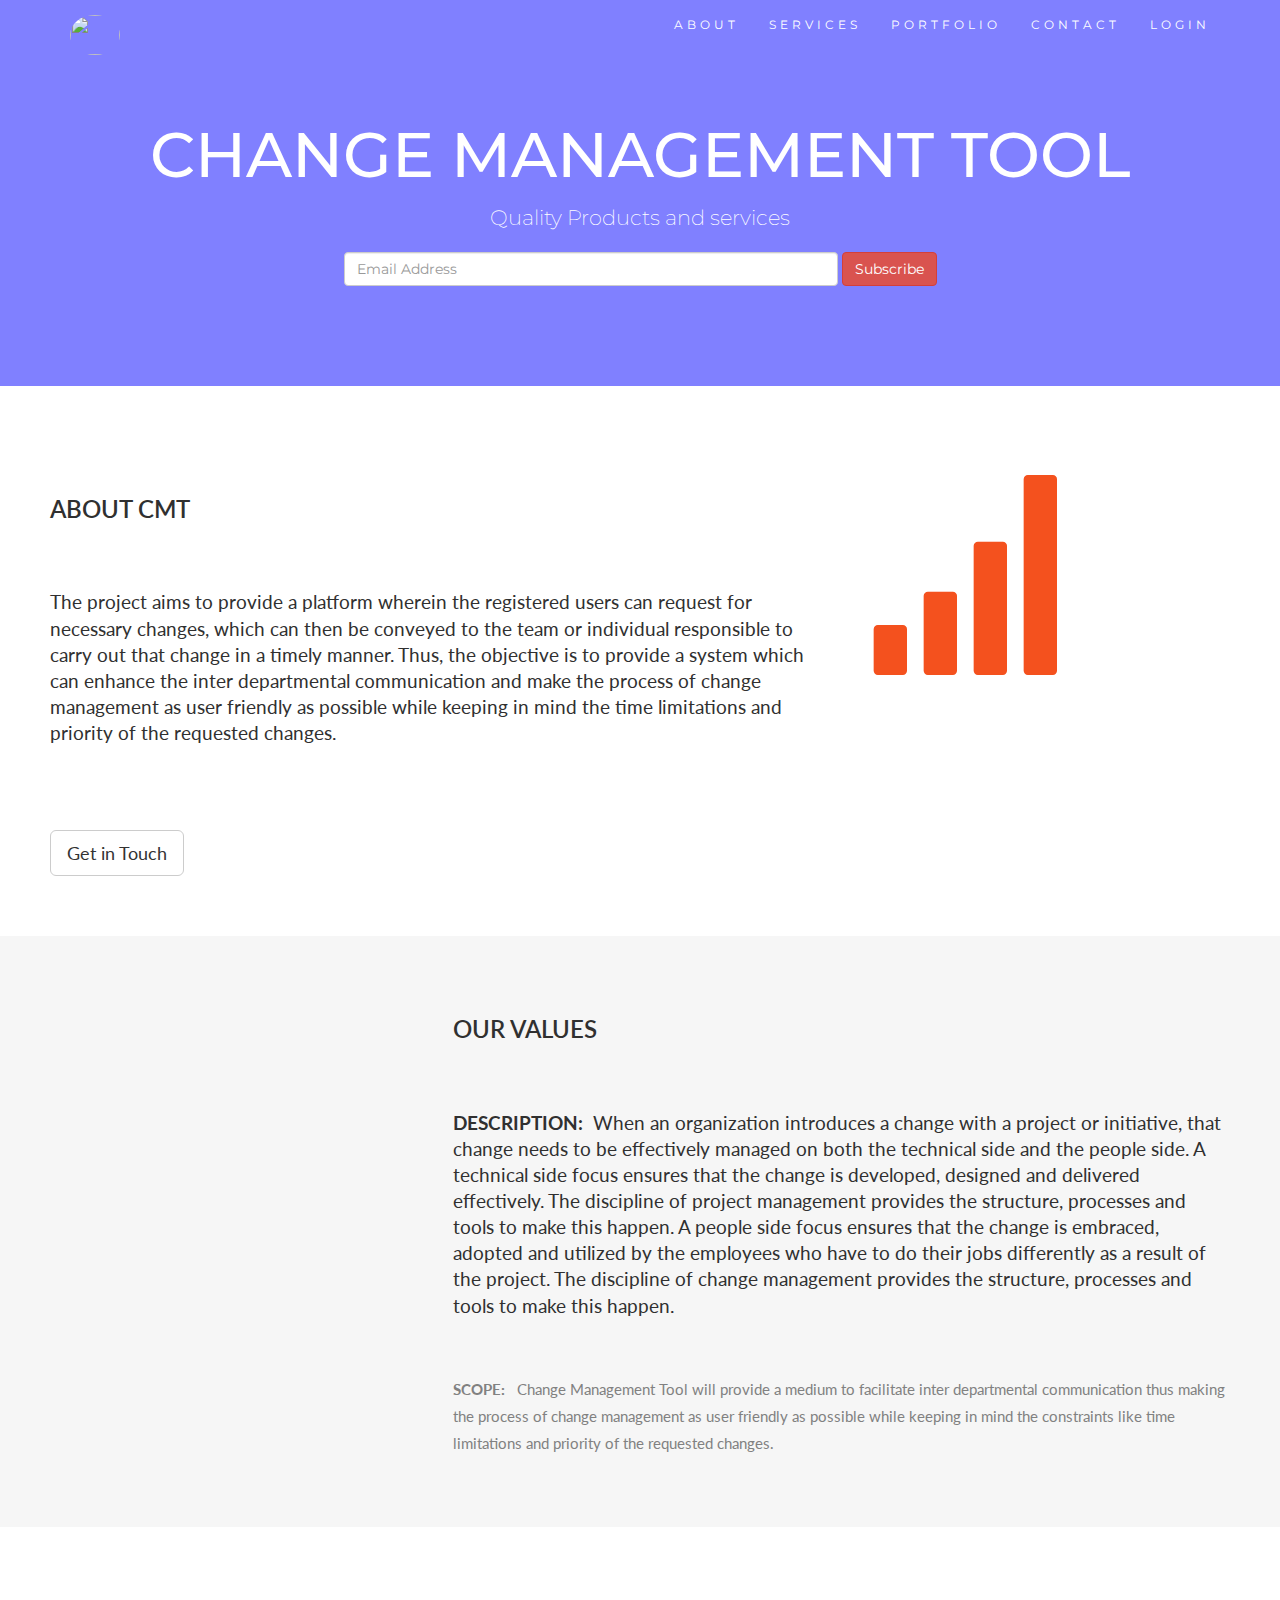
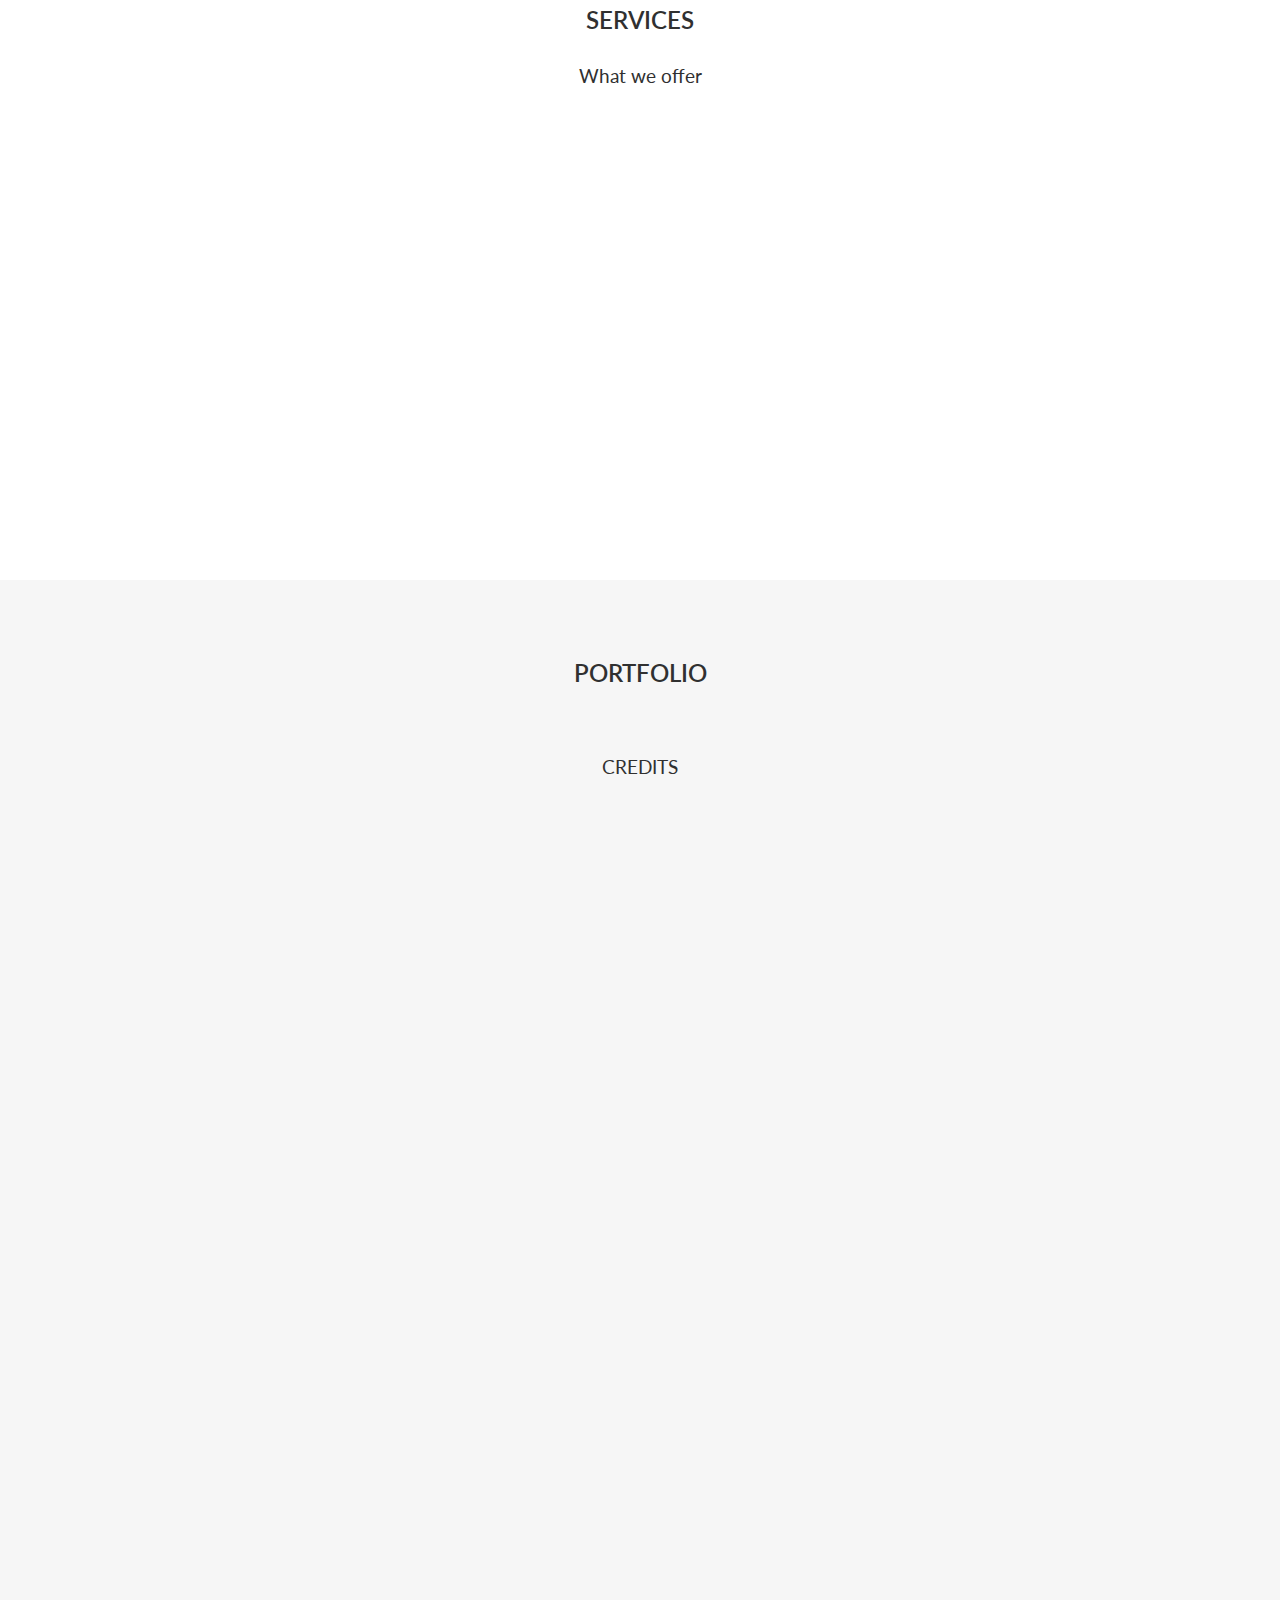
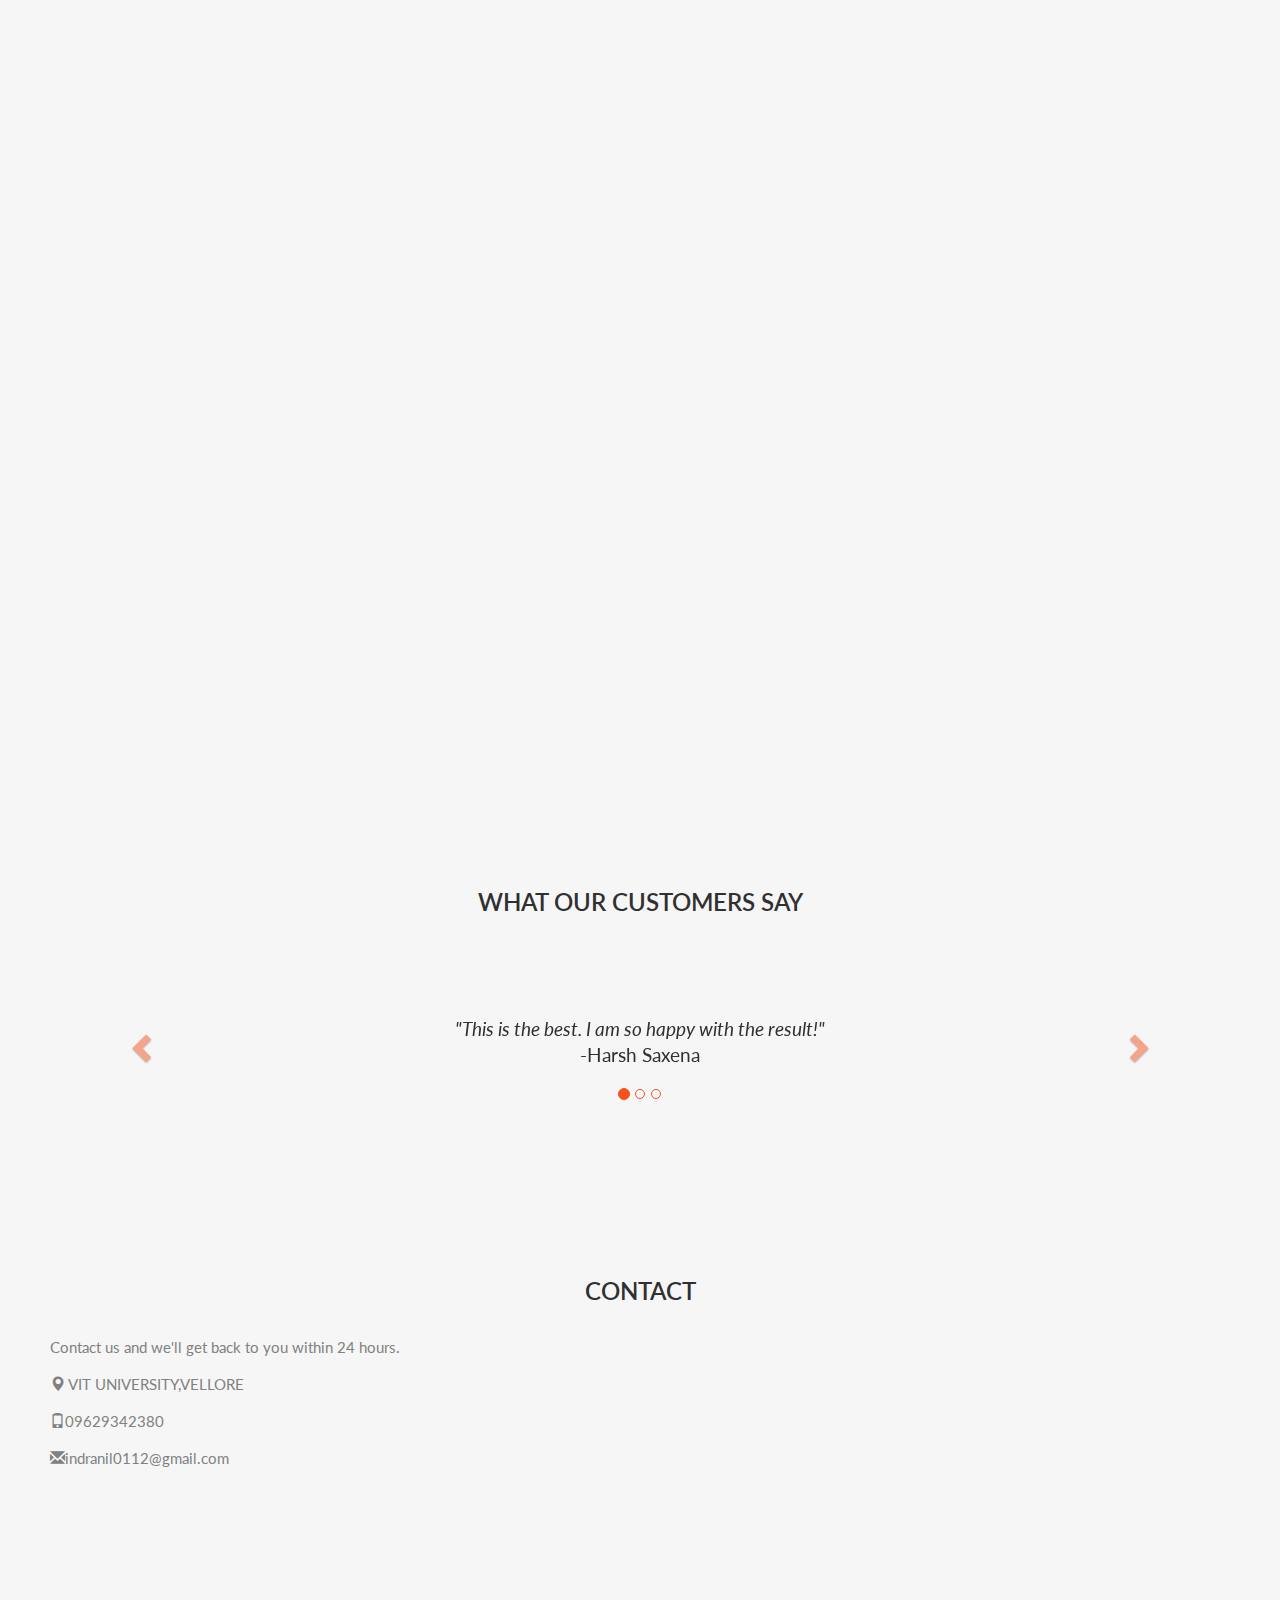
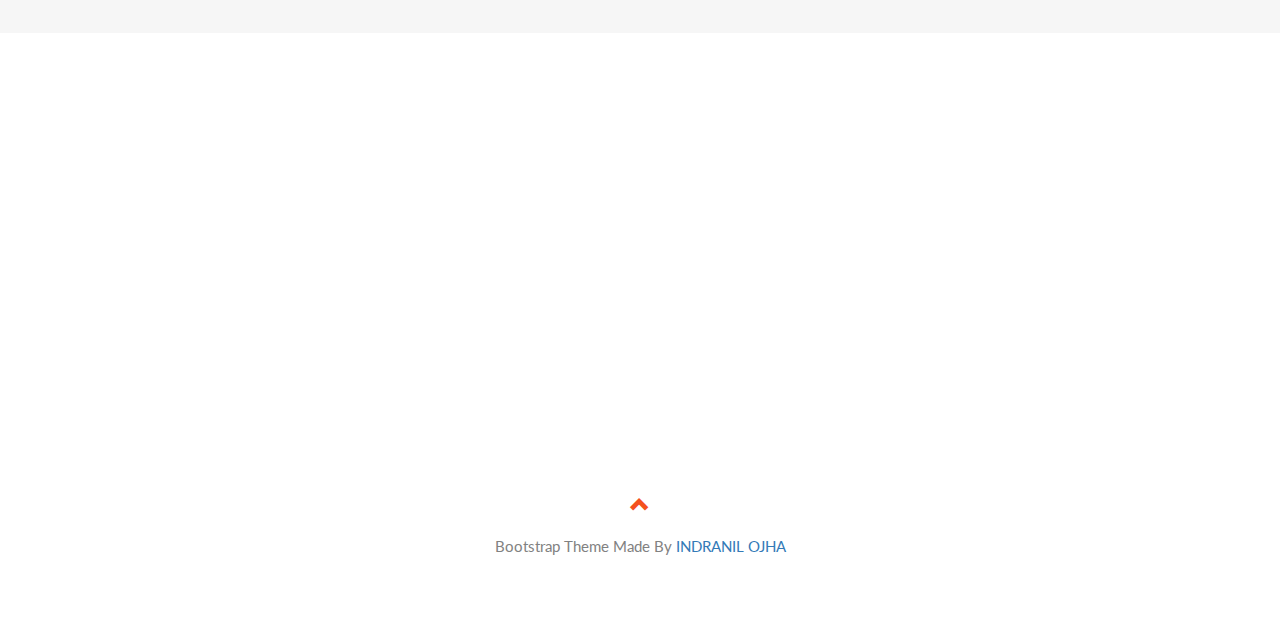
==== WebApp/templates/welcome.html @ d0993079 "login added in main page" ====
<!DOCTYPE html>
<html lang="en">
<head>
   
  <title>WELCOME PAGE!!!</title>
  <meta charset="utf-8">
  <meta name="viewport" content="width=device-width, initial-scale=1">
  <link rel="stylesheet" href="http://maxcdn.bootstrapcdn.com/bootstrap/3.3.6/css/bootstrap.min.css">
  <link href="http://fonts.googleapis.com/css?family=Montserrat" rel="stylesheet" type="text/css">
  <link href="http://fonts.googleapis.com/css?family=Lato" rel="stylesheet" type="text/css">
  <script src="https://ajax.googleapis.com/ajax/libs/jquery/1.12.0/jquery.min.js"></script>
  <script src="http://maxcdn.bootstrapcdn.com/bootstrap/3.3.6/js/bootstrap.min.js"></script>
  <script>
    function show(){
      var navv = document.getElementById("sub-nav");
      if(navv.style.display == 'none')
      {
        navv.style.display = 'block';
        navv.style.position = 'absolute';
      }
      else
      {
        navv.style.display = 'none';
      }
    }
  </script>
  <script>
      $("#sub-nav").on("click",function(){
      $("#sub-nav").toggleClass("active");
    });
  </script>
  <style>
  body {
      font: 400 15px Lato, sans-serif;
      line-height: 1.8;
      color: #818181;
  }
  h2 {
      font-size: 24px;
      text-transform: uppercase;
      color: #303030;
      font-weight: 600;
      margin-bottom: 30px;
  }
  h4 {
      font-size: 19px;
      line-height: 1.375em;
      color: #303030;
      font-weight: 400;
      margin-bottom: 30px;
  }  
  .jumbotron {
      background-color: #8080ff;
      color: #fff;
      padding: 100px 25px;
      font-family: Montserrat, sans-serif;
  }
  .container-fluid {
      padding: 60px 50px;
  }
  .bg-grey {
      background-color: #f6f6f6;
  }
  .logo-small {
      color: #f4511e;
      font-size: 50px;
  }
  .logo {
      color: #f4511e;
      font-size: 200px;
  }
  .thumbnail {
      padding: 0 0 15px 0;
      border: none;
      border-radius: 0;
  }
  .thumbnail img {
      width: 100%;
      height: 100%;
      margin-bottom: 10px;
  }
  .carousel-control.right, .carousel-control.left {
      background-image: none;
      color: #f4511e;
  }
  .carousel-indicators li {
      border-color: #f4511e;
  }
  .carousel-indicators li.active {
      background-color: #f4511e;
  }
  .item h4 {
      font-size: 19px;
      line-height: 1.375em;
      font-weight: 400;
      font-style: italic;
      margin: 70px 0;
  }
  .item span {
      font-style: normal;
  }
  .panel {
      border: 1px solid #f4511e; 
      border-radius:0 !important;
      transition: box-shadow 0.5s;
  }
  .panel:hover {
      box-shadow: 5px 0px 40px rgba(0,0,0, .2);
  }
  .panel-footer .btn:hover {
      border: 1px solid #f4511e;
      background-color: #fff !important;
      color: #f4511e;
  }
  .panel-heading {
      color: #fff !important;
      background-color: #f4511e !important;
      padding: 25px;
      border-bottom: 1px solid transparent;
      border-top-left-radius: 0px;
      border-top-right-radius: 0px;
      border-bottom-left-radius: 0px;
      border-bottom-right-radius: 0px;
  }
  .panel-footer {
      background-color: white !important;
  }
  .panel-footer h3 {
      font-size: 32px;
  }
  .panel-footer h4 {
      color: #aaa;
      font-size: 14px;
  }
  .panel-footer .btn {
      margin: 15px 0;
      background-color: #f4511e;
      color: #fff;
  }
  .navbar {
      margin-bottom: 0;
      background-color: #8080ff;
      z-index: 9999;
      border: 0;
      font-size: 12px !important;
      line-height: 1.42857143 !important;
      letter-spacing: 4px;
      border-radius: 0;
      font-family: Montserrat, sans-serif;
  }
  .navbar li a, .navbar .navbar-brand {
      color: #fff !important;
  }
  .navbar-nav li a:hover, .navbar-nav li.active a {
      color: #f4511e !important;
      background-color: #fff !important;
  }
  .navbar-default .navbar-toggle {
      border-color: transparent;
      color: #fff !important;
  }
  footer .glyphicon {
      font-size: 20px;
      margin-bottom: 20px;
      color: #f4511e;
  }
  .slideanim {visibility:hidden;}
  .slide {
      animation-name: slide;
      -webkit-animation-name: slide;	
      animation-duration: 1s;	
      -webkit-animation-duration: 1s;
      visibility: visible;			
  }
  @keyframes slide {
    0% {
      opacity: 0;
      -webkit-transform: translateY(70%);
    } 
    100% {
      opacity: 1;
      -webkit-transform: translateY(0%);
    }	
  }
  @-webkit-keyframes slide {
    0% {
      opacity: 0;
      -webkit-transform: translateY(70%);
    } 
    100% {
      opacity: 1;
      -webkit-transform: translateY(0%);
    }
  }
  @media screen and (max-width: 768px) {
    .col-sm-4 {
      text-align: center;
      margin: 25px 0;
    }
    .btn-lg {
        width: 100%;
        margin-bottom: 35px;
    }
  }
  @media screen and (max-width: 480px) {
    .logo {
        font-size: 150px;
    }
  }

  #sub-nav{
    background-color: #8080ff; 
  }
  </style>
</head>
<body id="myPage" data-spy="scroll" data-target=".navbar" data-offset="60">

<nav class="navbar navbar-default navbar-fixed-top">
  <div class="container">
    <div class="navbar-header">
      <button type="button" class="navbar-toggle" data-toggle="collapse" data-target="#myNavbar">
        <span class="icon-bar"></span>
        <span class="icon-bar"></span>
        <span class="icon-bar"></span>                        
      </button>
      <a class="navbar-brand" href="#myPage"><img class="img-circle" src="logo.png" width="50px" height="40px"></a>
    </div>
    <div class="collapse navbar-collapse" id="myNavbar">
      <ul class="nav navbar-nav navbar-right">
        <li><a href="#about">ABOUT</a></li>
        <li><a href="#services">SERVICES</a></li>
        <li><a href="#portfolio">PORTFOLIO</a></li>
        <li><a href="#contact">CONTACT</a></li>
        <li><a href="#login" onclick="show()">LOGIN</a>
            <ul class="nav" id="sub-nav" style="display:none;">
              <li><a href="#administrator"> Administrator </a></li>
              <li><a href="#client"> Client </a></li>
              <li><a href="#engineer"> Engineer </a></li>
              <li><a href="#projectmanager"> Project Manager </a></li>
            </ul>
          </li>
      </ul>
    </div>
  </div>
</nav>

<div class="jumbotron text-center">
  <h1>CHANGE MANAGEMENT TOOL</h1> 
  <p>Quality Products and services</p> 
  <form class="form-inline">
    <input type="email" class="form-control" size="50" placeholder="Email Address" required>
    <button type="button" class="btn btn-danger">Subscribe</button>
  </form>
</div>

<!-- Container (About Section) -->
<div id="about" class="container-fluid">
  <div class="row">
    <div class="col-sm-8">
      <h2>About CMT</h2><br>
      <h4>The project aims to provide a platform wherein the registered users can request for necessary changes, which can then be conveyed to the team or individual responsible to carry out that change in a timely manner.
	  Thus, the objective is to provide a system which can enhance the inter departmental communication and make the process of change management as user friendly as possible while keeping in mind the time limitations and priority of the requested changes.
</h4><br>
      
      <br><button class="btn btn-default btn-lg">Get in Touch</button>
    </div>
    <div class="col-sm-4">
      <span class="glyphicon glyphicon-signal logo"></span>
    </div>
  </div>
</div>

<div class="container-fluid bg-grey">
  <div class="row">
    <div class="col-sm-4">
      <span class="glyphicon glyphicon-globe logo slideanim"></span>
    </div>
    <div class="col-sm-8">
      <h2>Our Values</h2><br>
      <h4><strong>DESCRIPTION:</strong>&nbsp&nbspWhen an organization introduces a change with a project or initiative, that change needs to be effectively managed on both the technical side and the people side. A technical side focus ensures that the change is developed, designed and delivered effectively. The discipline of project management provides the structure, processes and tools to make this happen. A people side focus ensures that the change is embraced, adopted and utilized by the employees who have to do their jobs differently as a result of the project. The discipline of change management provides the structure, processes and tools to make this happen.
</p></h4><br>
      <p><strong>SCOPE:</strong> &nbsp&nbspChange Management Tool will provide a medium to facilitate inter departmental communication thus making the process of change management as user friendly as possible while keeping in mind  the constraints like time limitations and priority of the requested changes.
        </div>
  </div>
</div>

<!-- Container (Services Section) -->
<div id="services" class="container-fluid text-center">
  <h2>SERVICES</h2>
  <h4>What we offer</h4>
  <br>
  <div class="row slideanim">
    <div class="col-sm-4">
      <span class="glyphicon glyphicon-heart logo-small"></span>
      <h4>CUSTOMER SATISFACTION</h4>
      <p>Clients can make any request.</p>
    </div>
    <div class="col-sm-4">
      <span class="glyphicon glyphicon-cog logo-small"></span>
      <h4>QUICK SOLUTION</h4>
      <p>Escalation of unattended requests.</p>
    </div>
    <div class="col-sm-4">
      <span class="glyphicon glyphicon-lock logo-small"></span>
      <h4>JOB DONE</h4>
      <p>Cent percent complaints solved</p>
    </div>
  </div>
  <br><br>
  <div class="row slideanim">
    <div class="col-sm-4">
      <span class="glyphicon glyphicon-time logo-small"></span>
      <h4>24 HOUR WORK</h4>
      <p>Round the clock availability</p>
    </div>
    <div class="col-sm-4">
      <span class="glyphicon glyphicon-certificate logo-small"></span>
      <h4>CERTIFIED </h4>
      <p>Certified Organisational Tool.</p>
    </div>
    <div class="col-sm-4">
      <span class="glyphicon glyphicon-wrench logo-small"></span>
      <h4 style="color:#303030;">HARD WORK</h4>
      <p>Work done faster and on time</p>
    </div>
  </div>
</div>

<!-- Container (Portfolio Section) -->
<div id="portfolio" class="container-fluid text-center bg-grey">
  <h2>Portfolio</h2><br>
  <h4>CREDITS</h4>
  <div class="row text-center slideanim">
      <div class="col-sm-4">
      <div class="thumbnail">
        <img src="satish.png" alt="SATISH C.J." width="400" height="300">
        <p><strong>Mr. Satish C.J.</strong></p>
        <p>FACULTY IN CHARGE</p>
      </div>
    </div>
    <div class="col-sm-4">
      <div class="thumbnail">
        <img src="aarushi.jpg" alt="AARUSHI ARYA" width="400" height="300">
        <p><strong>AARUSHI ARYA</strong></p>
        <p>Project Manager</p>
      </div>
    </div>
    <div class="col-sm-4">
      <div class="thumbnail">
        <img src="harsh.jpg" alt="HARSH SAXENA" width="400" height="300">
        <p><strong>HARSH SAXENA</strong></p>
        <p>13BCE0093</p>
      </div>
    </div>

  </div><br>
  <div class="row text-center slideanim">
    <div class="col-sm-4">
      <div class="thumbnail">
        <img src="indranil.jpg" alt="INDRANIL OJHA" width="400" height="300">
        <p><strong>INDRANIL OJHA</strong></p>
        <p>13BCE0857</p>
      </div>
    </div>
    <div class="col-sm-4">
      <div class="thumbnail">
        <img src="karan.jpg" alt="KARAN PITTIE" width="400" height="300">
        <p><strong>KARAN PITTIE</strong></p>
        <p>13BCE0360</p>
      </div>
    </div>
    <div class="col-sm-4">
      <div class="thumbnail">
        <img src="mohit.jpg" alt="VARUN MANOCHA" width="400" height="300">
        <p><strong>VARUN MANOCHA</strong></p>
        <p>13BCE0141</p>
      </div>
    </div>
  </div><br>
  <div class="row text-center slideanim">
    <div class="col-sm-4">
      <div class="thumbnail">
        <img src="apoorv.jpg" alt="APOORV  SHARMA" width="400" height="300">
        <p><strong>APOORV SHARMA</strong></p>
        <p>13BCE0589</p>
      </div>
    </div>
    <div class="col-sm-4">
      <div class="thumbnail">
        <img src="gagandeep.jpg" alt="GAGANDEEP SINGH" width="400" height="300">
        <p><strong>GAGANDEEP SINGH</strong></p>
        <p>13BCE0822</p>
      </div>
    </div>
    <div class="col-sm-4">
      <div class="thumbnail">
        <img src="thirumurugan.jpg" alt="THIRUMURUGAN S.S." width="400" height="300">
        <p><strong>THIRUMURUGAN S.S.</strong></p>
        <p>13BCE0293</p>
      </div>
    </div>
  </div><br>
  <div class="row text-center slideanim">
    <div class="col-sm-4">
      <div class="thumbnail">
        <img src="mohit.jpg" alt="MOHIT AWASTHI" width="400" height="300">
        <p><strong>MOHIT AWASTHI</strong></p>
        <p>13BCE0855</p>
      </div>
    </div>
    <div class="col-sm-4">
      <div class="thumbnail">
        <img src="ambikan.jpg" alt="AMBIKAN S.S." width="400" height="300">
        <p><strong>AMBIKAN S</strong></p>
        <p>13BCE0767</p>
      </div>
    </div>
    <div class="col-sm-4">
      <div class="thumbnail">
        <img src="jahnavi.jpg" alt="JAHNAVI JAISWAL" width="400" height="300">
        <p><strong>JAHNAVI JAISWAL</strong></p>
        <p>13BCE0604</p>
      </div>
    </div>
  </div><br>
  
  <h2>What our customers say</h2>
  <div id="myCarousel" class="carousel slide text-center" data-ride="carousel">
    <!-- Indicators -->
    <ol class="carousel-indicators">
      <li data-target="#myCarousel" data-slide-to="0" class="active"></li>
      <li data-target="#myCarousel" data-slide-to="1"></li>
      <li data-target="#myCarousel" data-slide-to="2"></li>
    </ol>

    <!-- Wrapper for slides -->
    <div class="carousel-inner" role="listbox">
      <div class="item active">
        <h4>"This is the best. I am so happy with the result!"<br><span style="font-style:normal;">-Harsh Saxena</span></h4>
      </div>
      <div class="item">
        <h4>"One word... WOW!!"<br><span style="font-style:normal;">-Varun Manocha</span></h4>
      </div>
      <div class="item">
        <h4>"Could I... BE any more happy with this company?"<br><span style="font-style:normal;">-Karan Pittie</span></h4>
      </div>
    </div>

    <!-- Left and right controls -->
    <a class="left carousel-control" href="#myCarousel" role="button" data-slide="prev">
      <span class="glyphicon glyphicon-chevron-left" aria-hidden="true"></span>
      <span class="sr-only">Previous</span>
    </a>
    <a class="right carousel-control" href="#myCarousel" role="button" data-slide="next">
      <span class="glyphicon glyphicon-chevron-right" aria-hidden="true"></span>
      <span class="sr-only">Next</span>
    </a>
  </div>
</div>


<!-- Container (Contact Section) -->
<div id="contact" class="container-fluid bg-grey">
  <h2 class="text-center">CONTACT</h2>
  <div class="row">
    <div class="col-sm-5">
      <p>Contact us and we'll get back to you within 24 hours.</p>
      <p><span class="glyphicon glyphicon-map-marker"></span> VIT UNIVERSITY,VELLORE</p>
      <p><span class="glyphicon glyphicon-phone"></span>09629342380</p>
      <p><span class="glyphicon glyphicon-envelope"></span>indranil0112@gmail.com</p>	   
    </div>
    <div class="col-sm-7 slideanim">
      <div class="row">
        <div class="col-sm-6 form-group">
          <input class="form-control" id="name" name="name" placeholder="Name" type="text" required>
        </div>
        <div class="col-sm-6 form-group">
          <input class="form-control" id="email" name="email" placeholder="Email" type="email" required>
        </div>
      </div>
      <textarea class="form-control" id="comments" name="comments" placeholder="Comment" rows="5"></textarea><br>
      <div class="row">
        <div class="col-sm-12 form-group">
          <button class="btn btn-default pull-right" type="submit">Send</button>
        </div>
      </div>	
    </div>
  </div>
</div>

<div id="googleMap" style="height:400px;width:100%;"></div>

<!-- Add Google Maps -->
<script src="http://maps.googleapis.com/maps/api/js"></script>
<script>
var myCenter = new google.maps.LatLng(12.9692, 79.1559);

function initialize() {
var mapProp = {
  center:myCenter,
  zoom:12,
  scrollwheel:false,
  draggable:false,
  mapTypeId:google.maps.MapTypeId.ROADMAP
  };

var map = new google.maps.Map(document.getElementById("googleMap"),mapProp);

var marker = new google.maps.Marker({
  position:myCenter,
  });

marker.setMap(map);
}

google.maps.event.addDomListener(window, 'load', initialize);
</script>

<footer class="container-fluid text-center">
  <a href="#myPage" title="To Top">
    <span class="glyphicon glyphicon-chevron-up"></span>
  </a>
  <p>Bootstrap Theme Made By <a href="#" title="CMT">INDRANIL OJHA</a></p>		
</footer>

<script>
$(document).ready(function(){
  // Add smooth scrolling to all links in navbar + footer link
  $(".navbar a, footer a[href='#myPage']").on('click', function(event) {

    // Prevent default anchor click behavior
    event.preventDefault();

    // Store hash
    var hash = this.hash;

    // Using jQuery's animate() method to add smooth page scroll
    // The optional number (900) specifies the number of milliseconds it takes to scroll to the specified area
    $('html, body').animate({
      scrollTop: $(hash).offset().top
    }, 900, function(){
   
      // Add hash (#) to URL when done scrolling (default click behavior)
      window.location.hash = hash;
    });
  });
  
  $(window).scroll(function() {
    $(".slideanim").each(function(){
      var pos = $(this).offset().top;

      var winTop = $(window).scrollTop();
        if (pos < winTop + 600) {
          $(this).addClass("slide");
        }
    });
  });
})
</script>

</body>
</html>
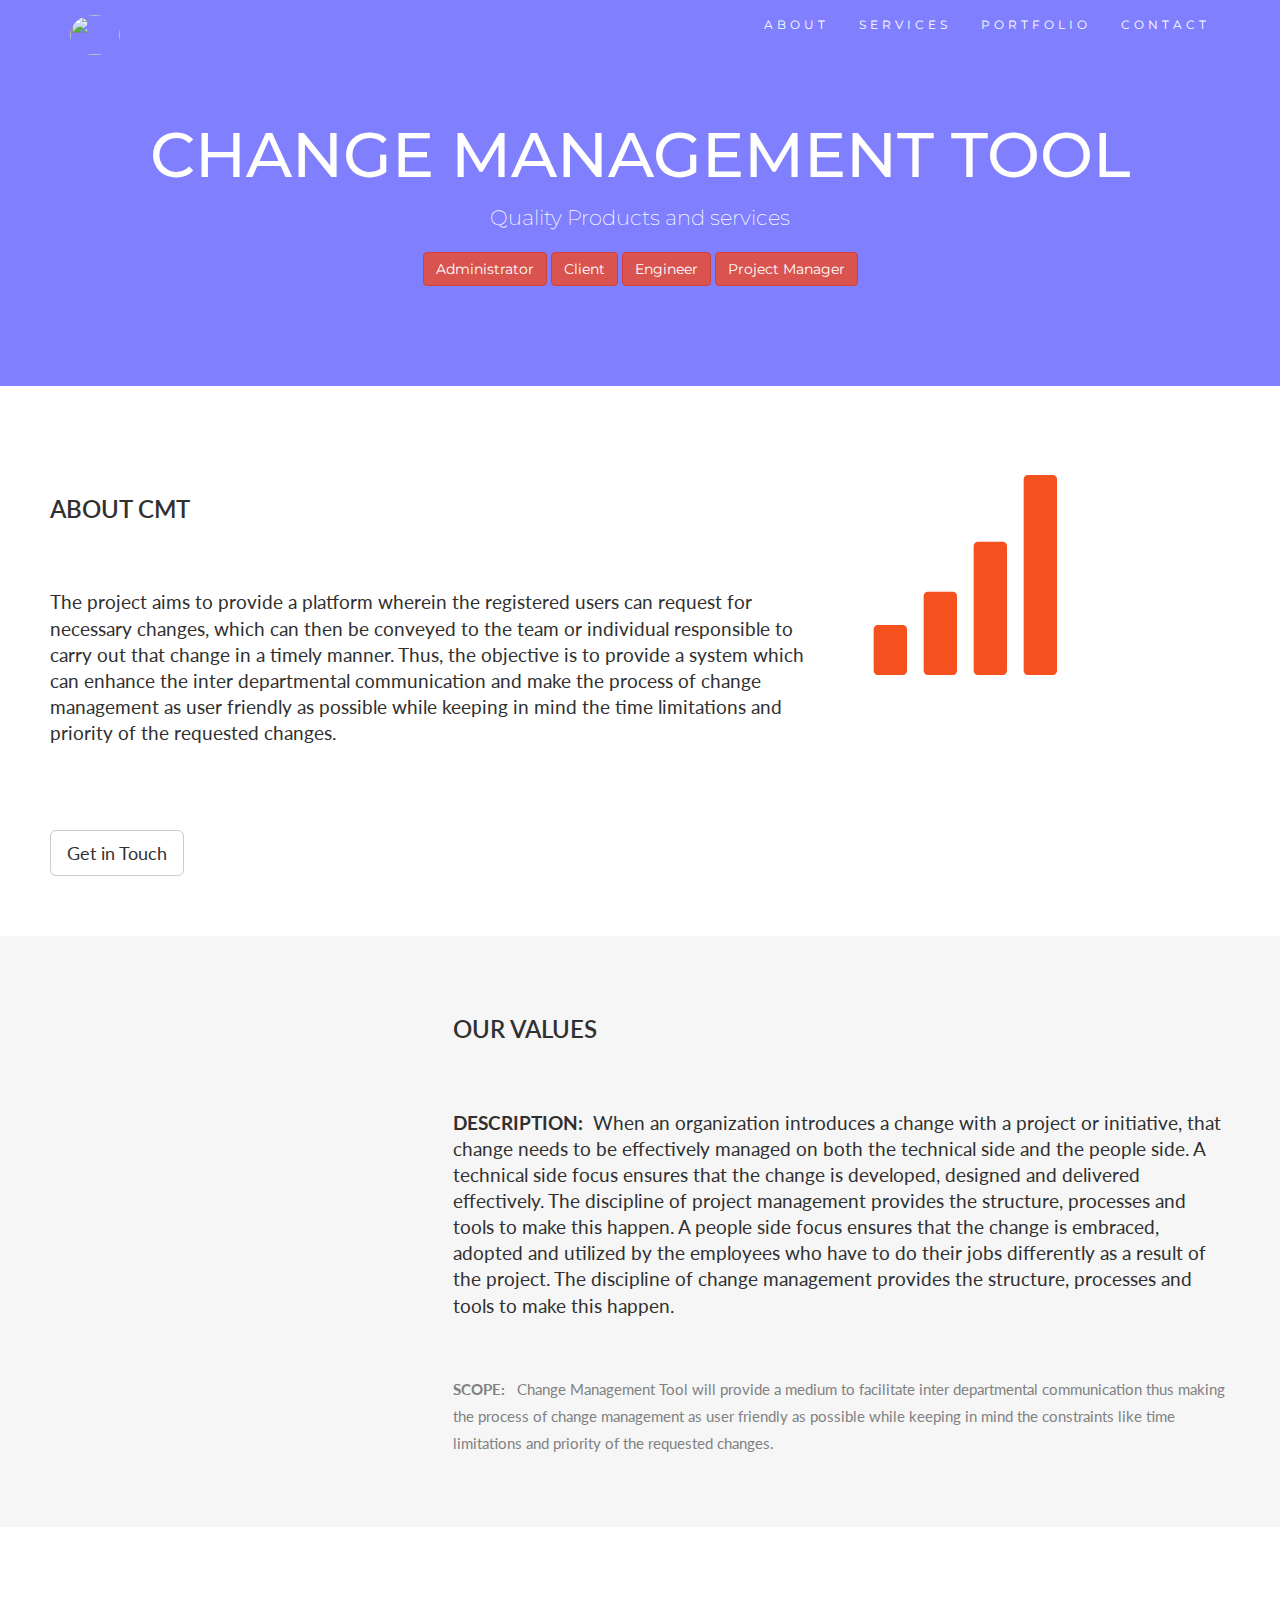
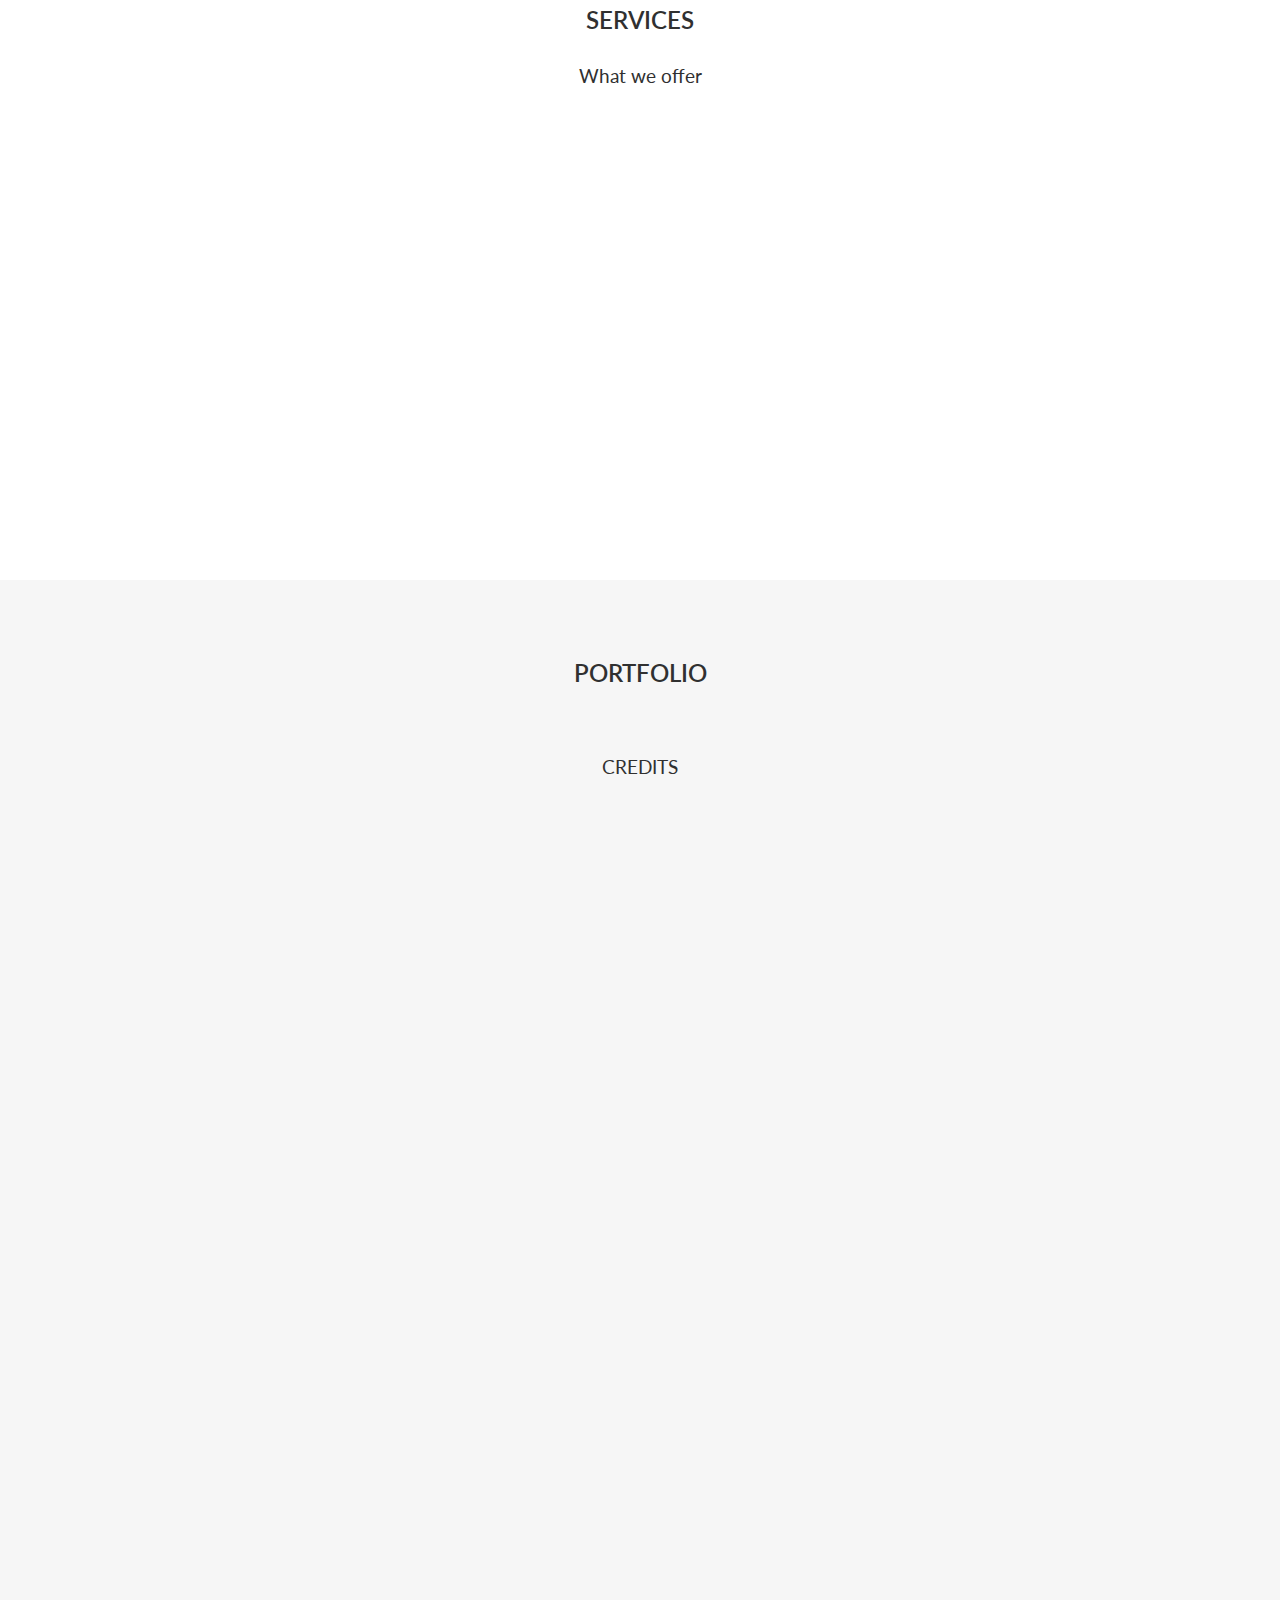
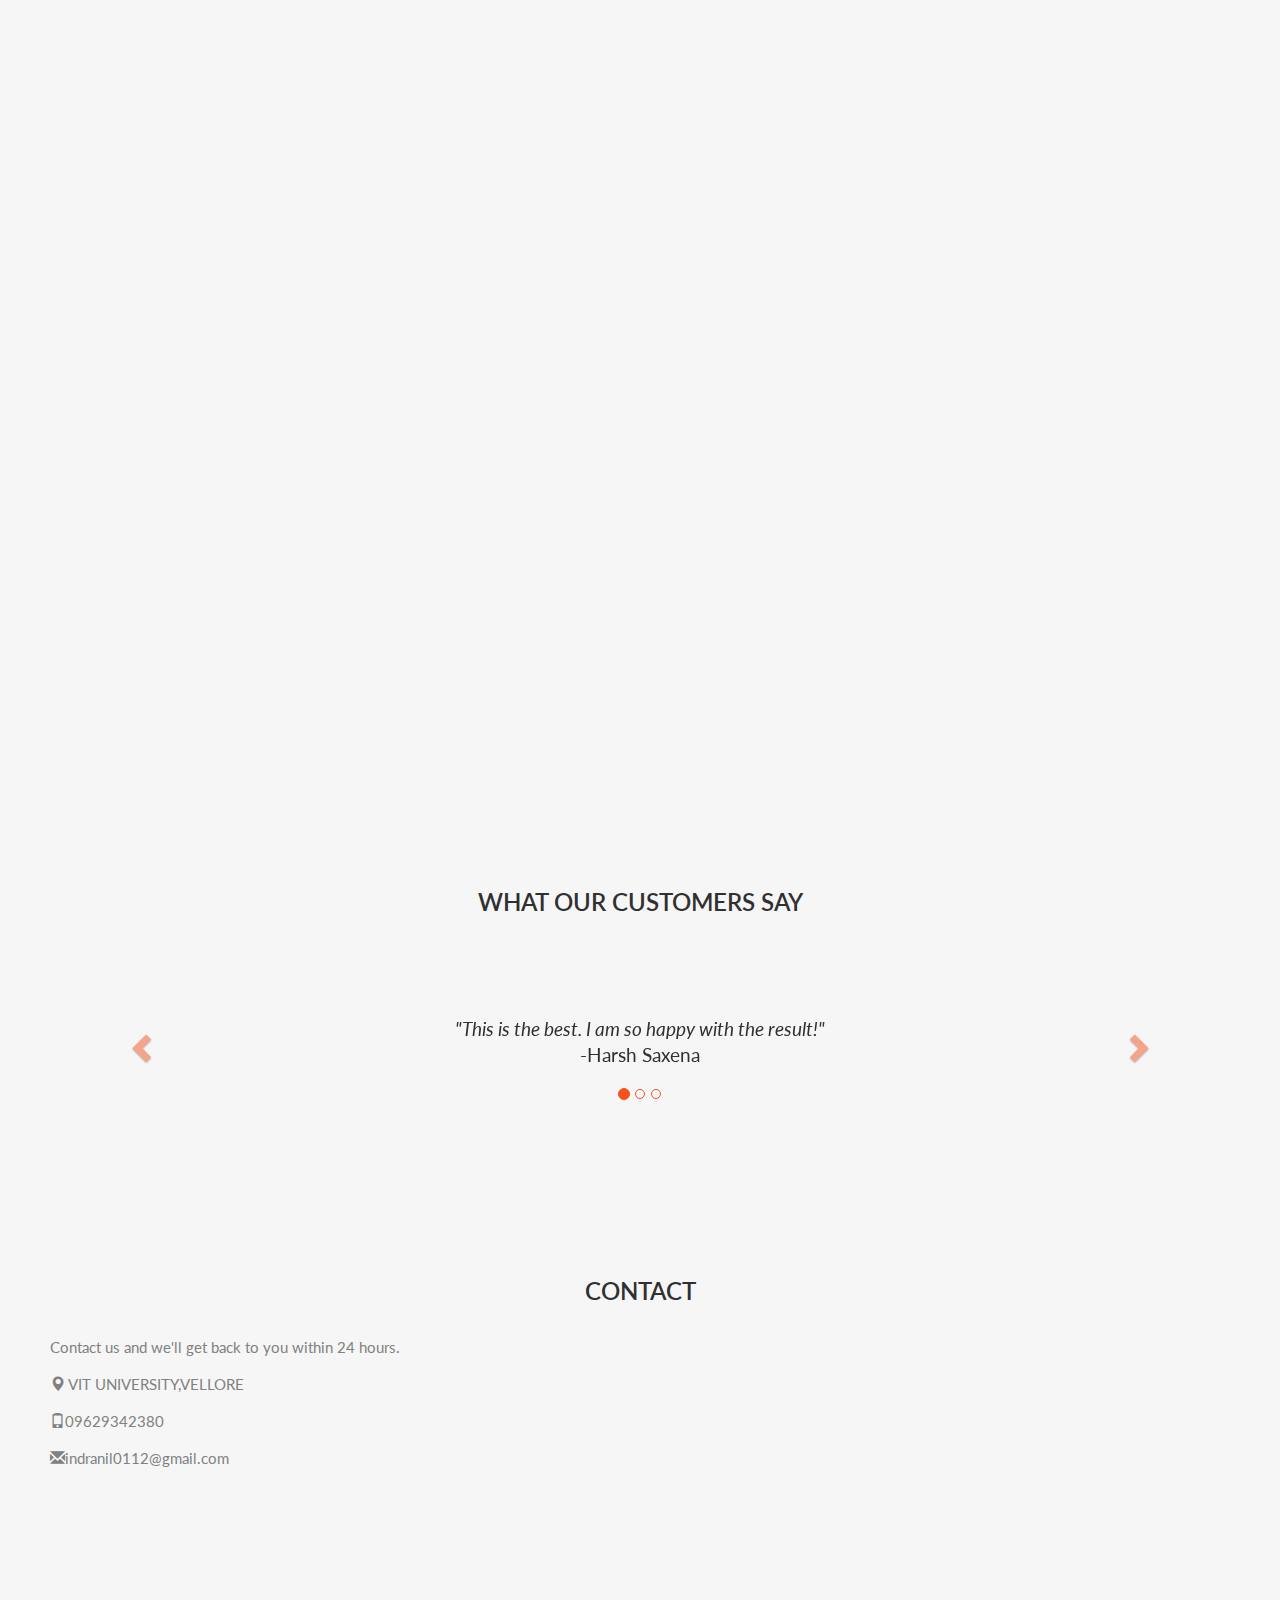
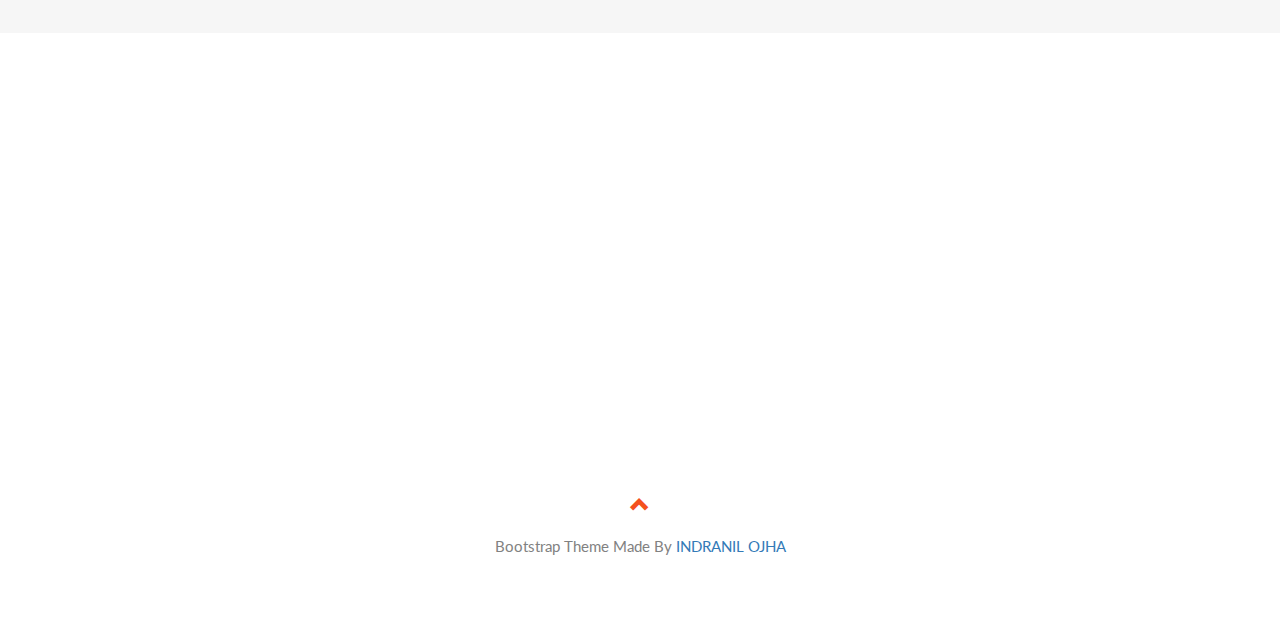
==== commit 5362f629: "welcome.html page updated" ====
--- a/WebApp/templates/welcome.html
+++ b/WebApp/templates/welcome.html
@@ -231,14 +231,6 @@
         <li><a href="#services">SERVICES</a></li>
         <li><a href="#portfolio">PORTFOLIO</a></li>
         <li><a href="#contact">CONTACT</a></li>
-        <li><a href="#login" onclick="show()">LOGIN</a>
-            <ul class="nav" id="sub-nav" style="display:none;">
-              <li><a href="#administrator"> Administrator </a></li>
-              <li><a href="#client"> Client </a></li>
-              <li><a href="#engineer"> Engineer </a></li>
-              <li><a href="#projectmanager"> Project Manager </a></li>
-            </ul>
-          </li>
       </ul>
     </div>
   </div>
@@ -248,8 +240,10 @@
   <h1>CHANGE MANAGEMENT TOOL</h1> 
   <p>Quality Products and services</p> 
   <form class="form-inline">
-    <input type="email" class="form-control" size="50" placeholder="Email Address" required>
-    <button type="button" class="btn btn-danger">Subscribe</button>
+    <button type="button" class="btn btn-danger" onclick="location.href='admin/Login.php'">Administrator</button>
+    <button type="button" class="btn btn-danger" onclick="location.href='client/Login.php'">Client</button>
+    <button type="button" class="btn btn-danger" onclick="location.href='engineer/Login.php'">Engineer</button>
+    <button type="button" class="btn btn-danger" onclick="location.href='pmanager/Login.php'">Project Manager</button>
   </form>
 </div>
 
